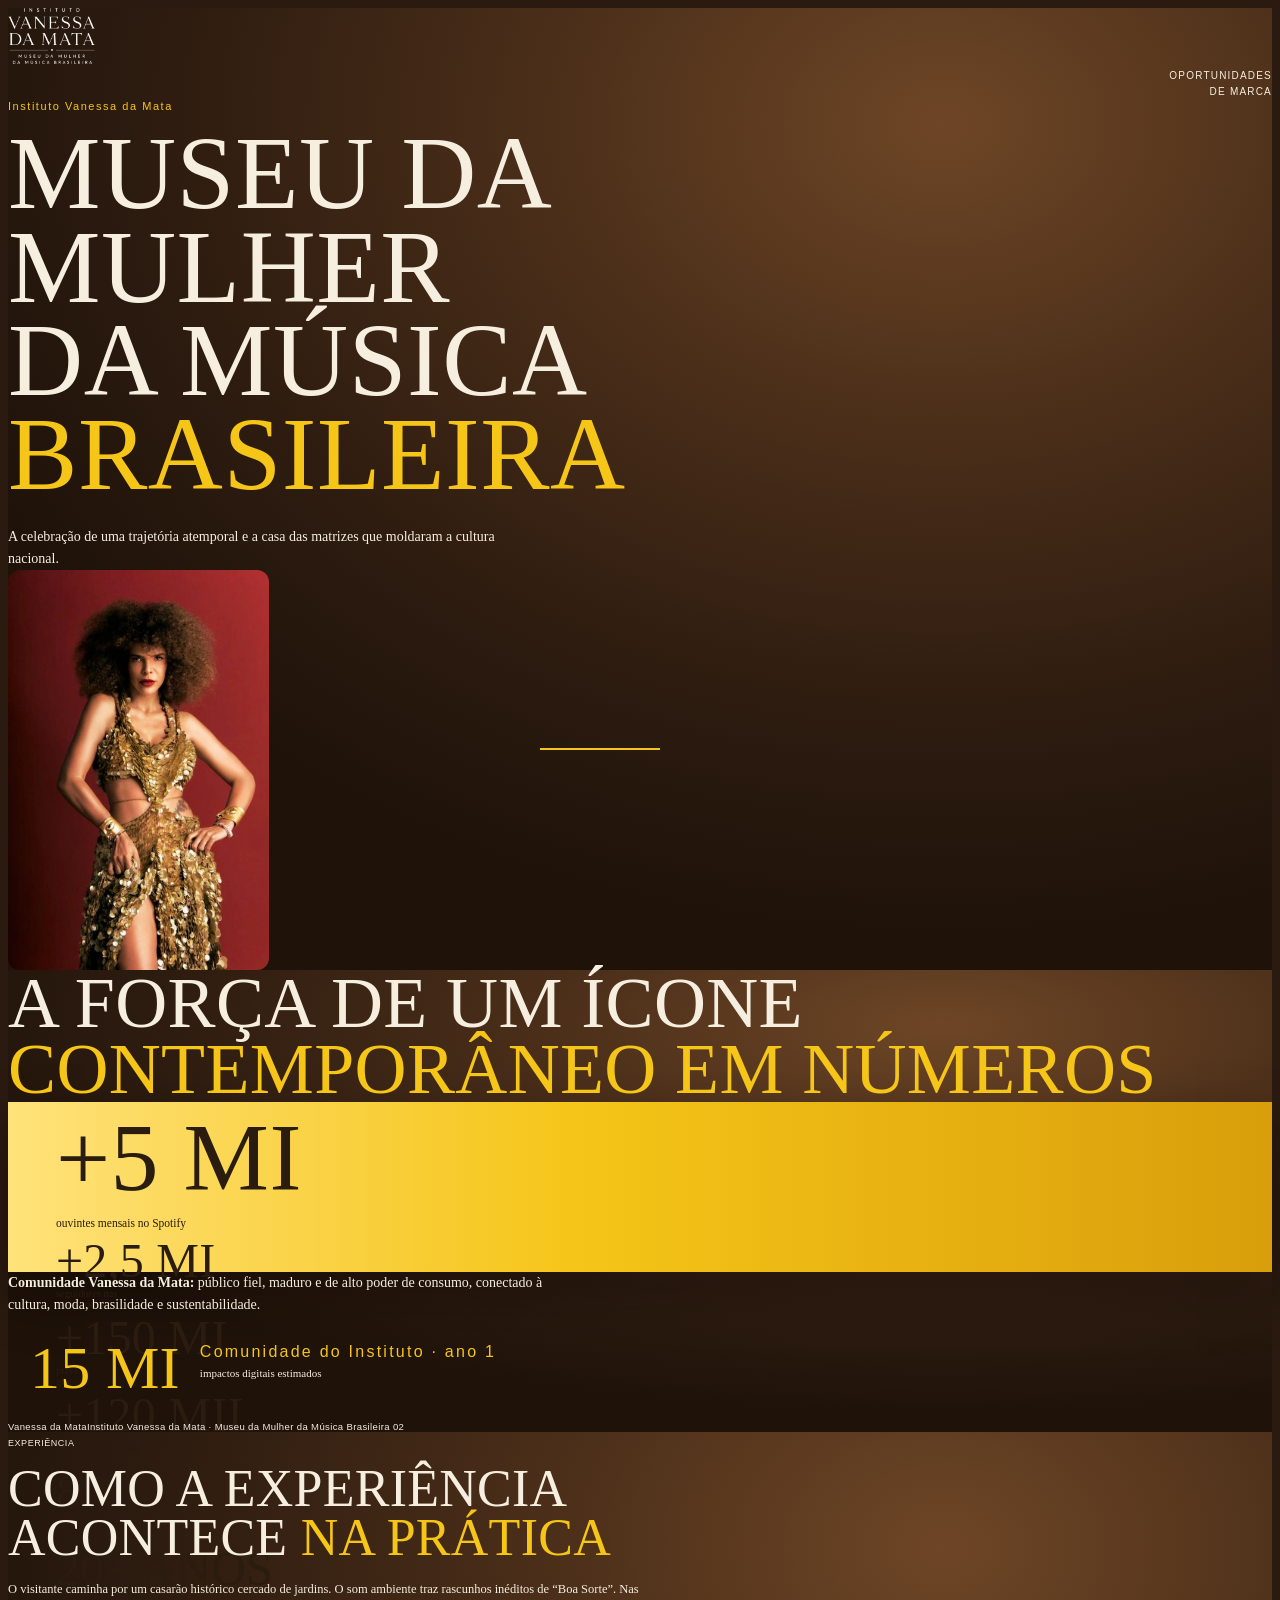
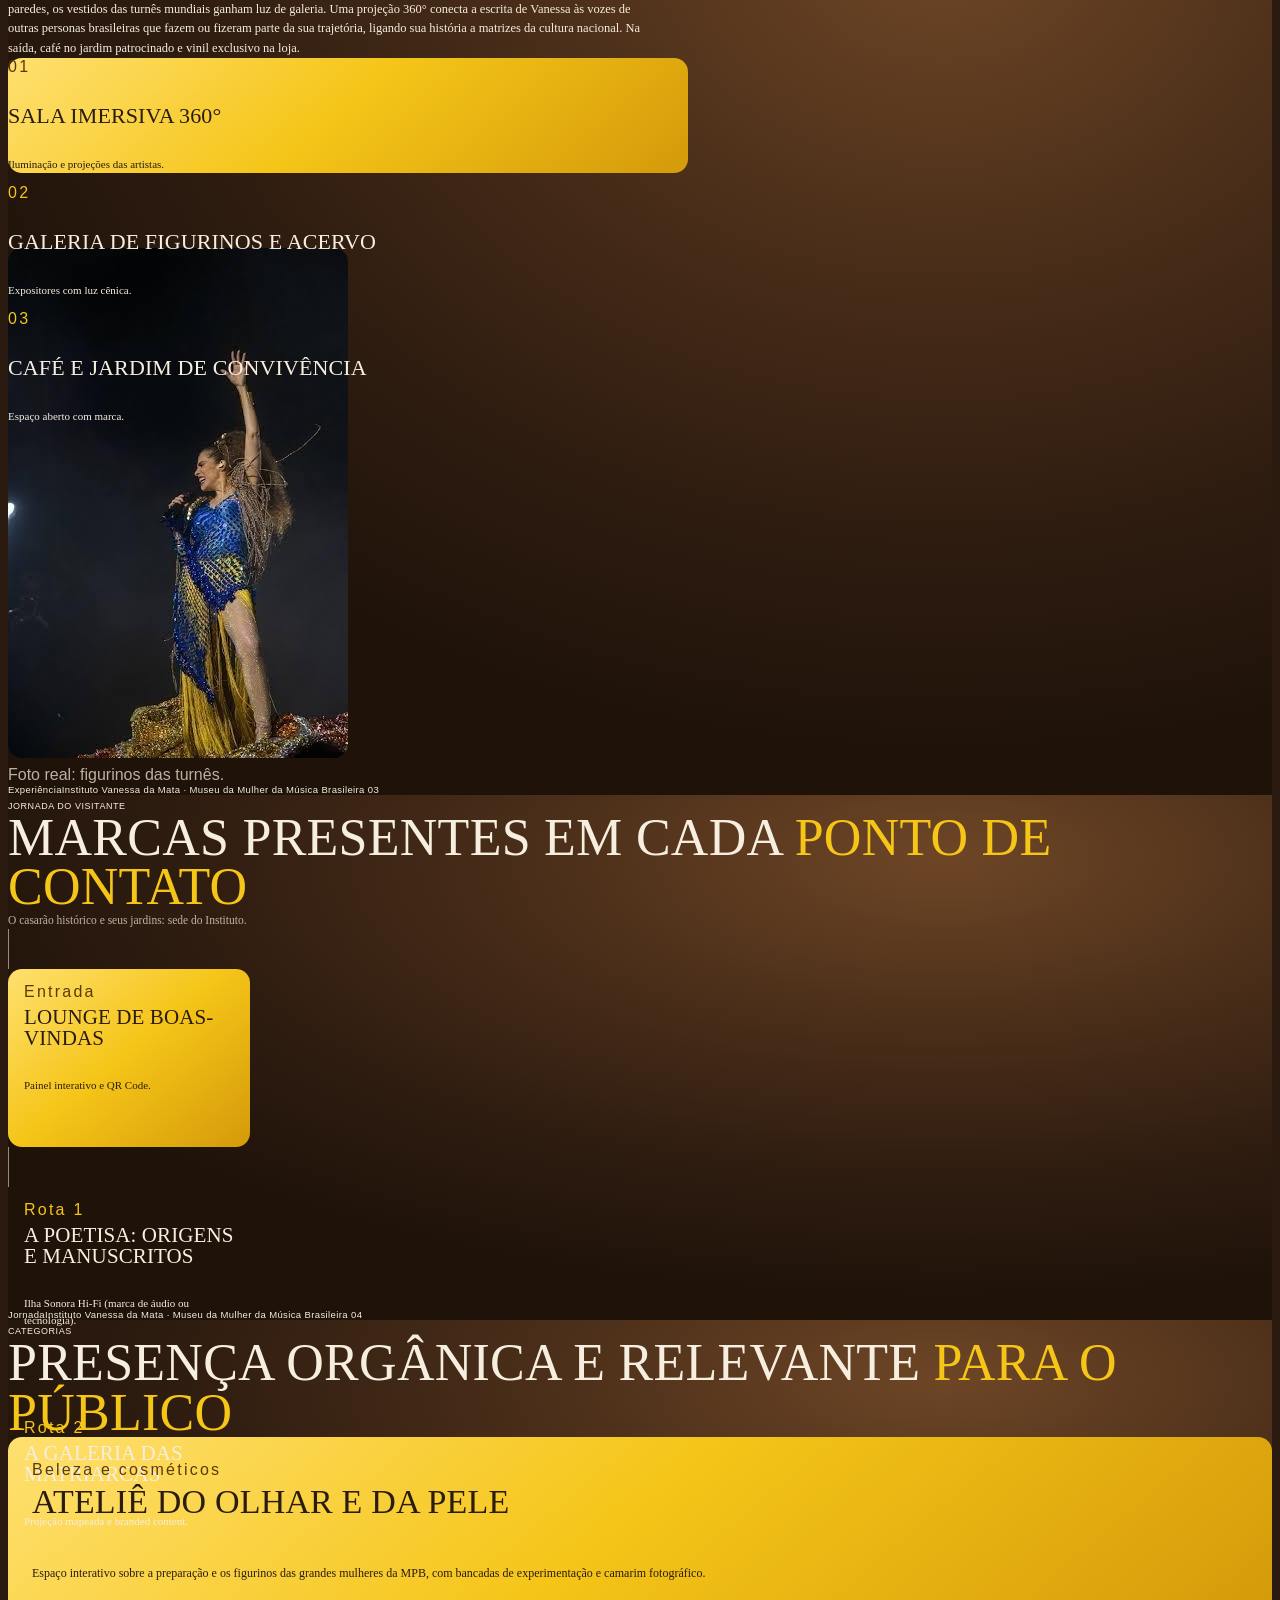
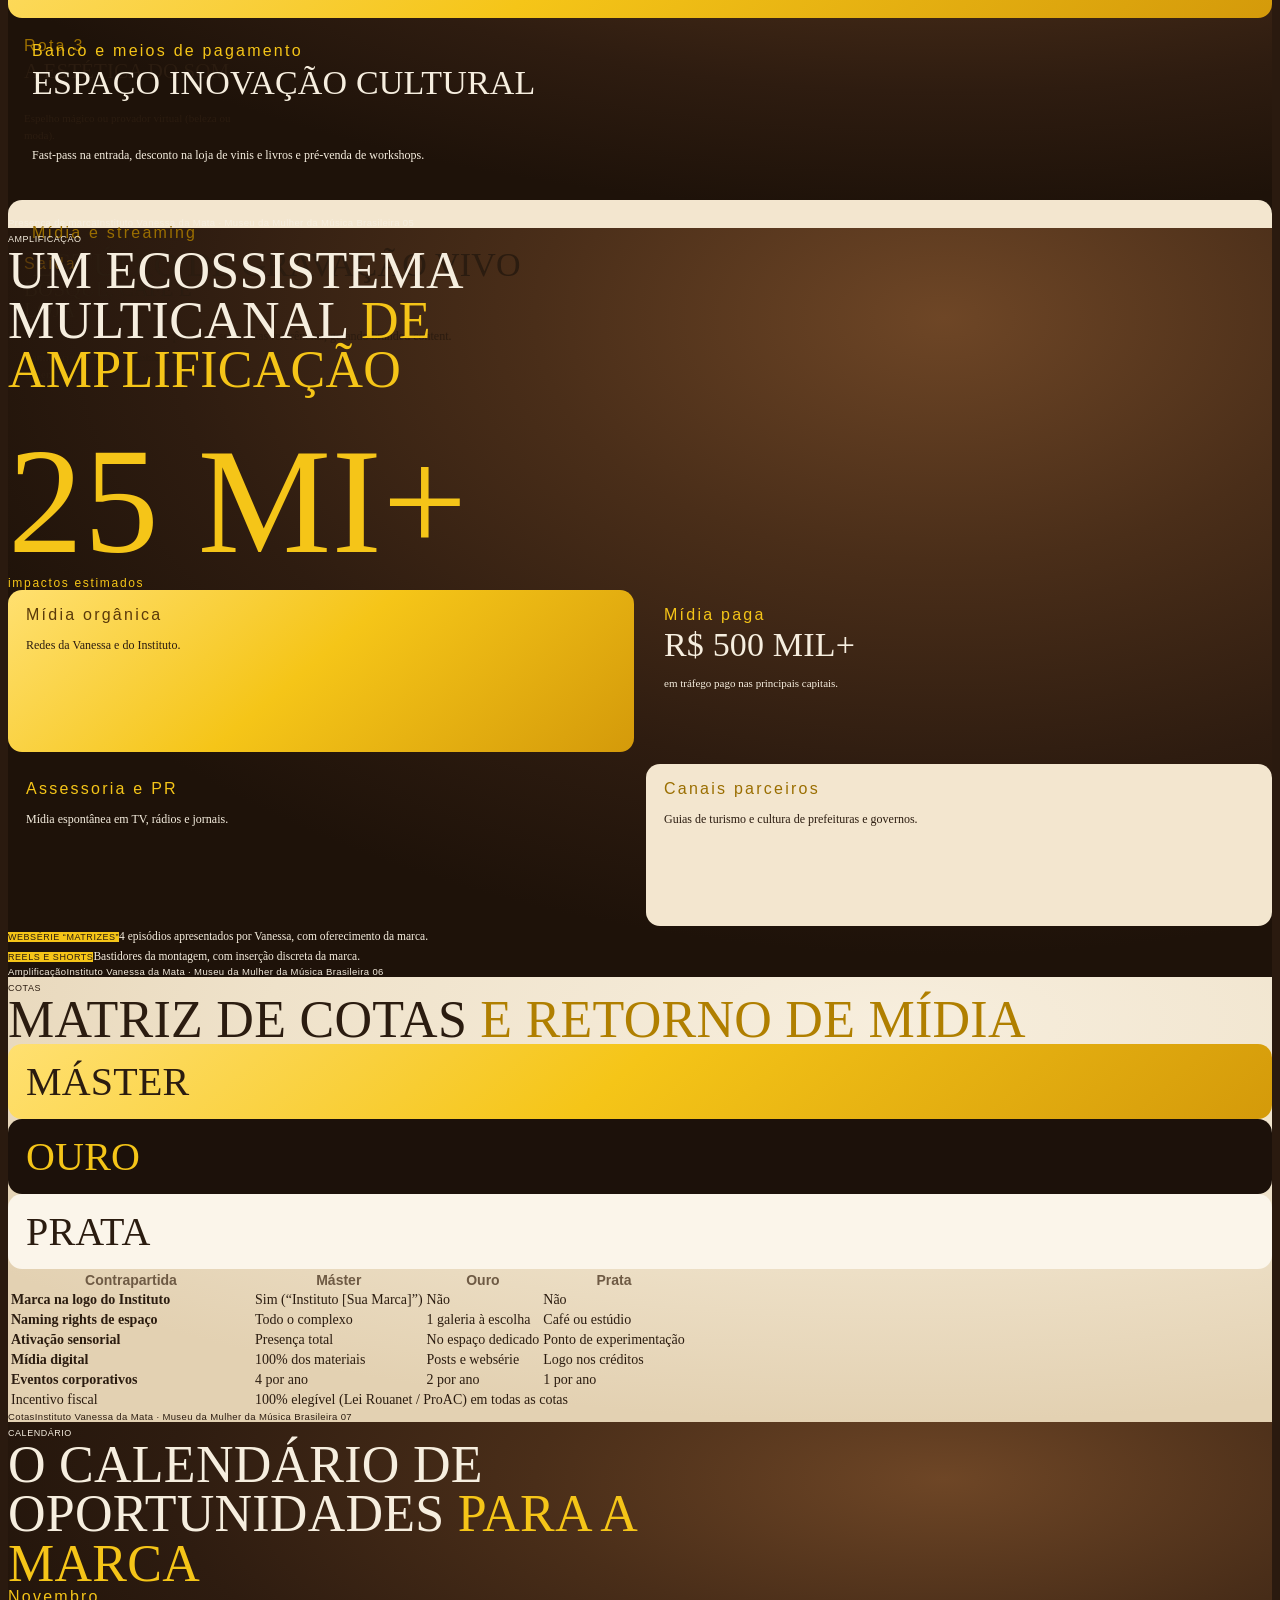
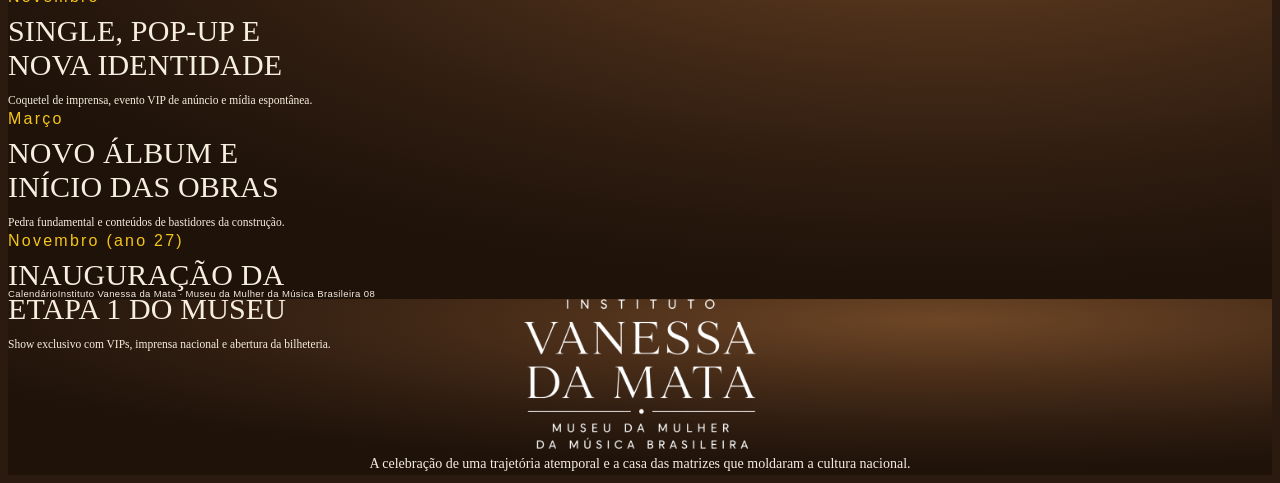
==== instituto-vanessa-loccitane/generico.html @ 801ca164 "Adiciona versão genérica do Instituto Vanessa da Mata para marcas, sem L'Occitane Co-Authored-By: Cl" ====
<!doctype html>
<html lang="pt-BR"><head><meta charset="utf-8"><title>Instituto Vanessa da Mata · Oportunidades de marca</title>
<style>/*{{CSS}}*/
:root{--bg:#2A1A0F;--ink:#F6EEDF;--mut:rgba(246,238,223,.72);--line:rgba(246,238,223,.55);--card:rgba(255,236,205,.06);
  --y:#F5C518;--br:#2B1C10;
  --grad:linear-gradient(90deg,#FFE27A 0%,#F5C518 45%,#D99E0B 100%);
  --gradd:linear-gradient(140deg,#FFE070 0%,#F5C518 48%,#D49A0A 100%);
  --b-core:#B9782E;--b-mid:#8A5524;--b-soft:rgba(160,104,48,.55);--b-y:#C88A36;--b-o:#A86A2A;--b-o2:rgba(190,130,60,.45);--b-fade:rgba(42,26,15,0);
  --dk:#170E07;--dk-ink:#F6EEDF;--dk-cap:var(--y)}
html,body{background:#2A1A0F}
.page{background:radial-gradient(ellipse 85% 85% at 74% 12%,#6E4626 0%,#4A2E19 38%,#2E1C10 72%,#1E1209 100%);font-family:'Libre Caslon Text',serif;color:var(--ink)}
.page.lt{--ink:#2B1C10;--mut:#6E5A44;--line:rgba(43,28,16,.45);--card:#FBF5EA;
  background:radial-gradient(ellipse 90% 90% at 70% 10%,#F7EEDD 0%,#EFE2CA 55%,#E3D1B2 100%);color:var(--ink)}
.page.lt .blob{display:none}
.h-xxl,.h-xl,.h-l,.h-m,.h-s,.num,.num-l,.kpi .n,.card h4,.big{font-family:'Instrument Serif',serif;text-transform:uppercase;font-weight:400;letter-spacing:.005em}
.h-l{font-size:52px;line-height:.95}
.h-m{font-size:40px;line-height:.98}
.card h4{font-size:26px;line-height:1}
.hl{background:none;color:var(--y);padding:0}
.page.lt .hl{color:#B07F00}
.lead{font-size:14px;line-height:1.55}
.body{font-size:11.5px;line-height:1.55}
.card p{font-size:11px;line-height:1.5}
.cap{font-family:'Inter Tight',sans-serif;letter-spacing:.14em;color:var(--y)}
.page.lt .cap{color:#9A6E00}
.rule{background:rgba(246,238,223,.4)}
.card{border-color:rgba(246,238,223,.22);border-radius:14px}
.page.lt .card{border-color:rgba(43,28,16,.18);background:#FBF5EA}
.card.gr{background:var(--gradd);color:var(--br);border-color:transparent}
.card.gr .cap{color:#5A3A0A!important}
.card.dk{border-color:rgba(246,238,223,.14)}
.card.yl{background:#F3E6CF;color:var(--br);border-color:transparent;--mut:#6E5A44}
.card.yl .cap{color:#9A6E00!important}
.tag{border-color:rgba(246,238,223,.6);font-family:'Inter Tight',sans-serif;letter-spacing:.06em;text-transform:uppercase;font-size:9px}
.page.lt .tag{border-color:rgba(43,28,16,.5)}
.tag.f,.tag.w{background:var(--y);border-color:var(--y);color:var(--br)}
.kpi{background:var(--grad);color:var(--br);border:none;box-shadow:0 22px 50px rgba(10,5,0,.35)}
.kpi .k .t{font-size:10.5px}
.foot{font-family:'Inter Tight',sans-serif;font-size:9.5px;letter-spacing:.04em}
.foot .pg{border-color:currentColor}
.src{font-family:'Inter Tight',sans-serif}
.dot{background:var(--ink)}.dot.y{background:var(--y)!important;border-color:var(--y)!important}
.tl .axis{background:var(--line)}
.ph{border-color:rgba(246,238,223,.35)}
.wm{font-family:'Libre Caslon Text',serif;letter-spacing:.06em;text-transform:uppercase;line-height:1;text-align:center}
.wm b{display:block;font-weight:400;font-size:1em}
.wm i{display:block;font-style:normal;font-size:.42em;letter-spacing:.32em;margin-top:.35em}
table.t{font-family:'Libre Caslon Text',serif}
table.t th{font-family:'Inter Tight',sans-serif;color:var(--mut)}
table.t td{border-bottom-color:rgba(43,28,16,.15)}
.ybar{position:absolute;height:2px;background:var(--y)}
</style></head><body>

<!-- 01 CAPA -->
<section class="page">
  <div class="blob tr"></div><div class="blob bl"></div>
  <div class="abs z row" style="left:57px;top:30px;align-items:center"><img src="img/logo_instituto_w.png" style="height:56px"></div>
  <div class="topr" style="font-family:'Inter Tight',sans-serif;font-size:10px;letter-spacing:.12em;text-transform:uppercase;text-align:right;line-height:1.6">Oportunidades<br>de marca</div>
  <div class="rule abs" style="left:57px;right:57px;top:108px"></div>
  <div class="abs z" style="left:57px;top:170px;width:640px">
    <div class="cap" style="font-size:11px">Instituto Vanessa da Mata</div>
    <div class="h-xxl" style="font-size:104px;line-height:.9;margin-top:14px">Museu da Mulher<br>da Música <span class="hl">Brasileira</span></div>
    <div class="lead" style="margin-top:26px;width:520px">A celebração de uma trajetória atemporal e a casa das matrizes que moldaram a cultura nacional.</div>
  </div>
  <div class="abs z" style="right:80px;top:150px"><img src="img/vanessa_retrato.jpg" style="display:block;width:261px;height:400px;border-radius:12px"></div>
</section>

<!-- 02 NÚMEROS -->
<section class="page">
  <div class="blob br"></div>
  <div class="abs z" style="left:57px;top:58px;display:flex;align-items:flex-end;gap:18px">
    <div class="h-xl" style="font-size:72px;line-height:.92">A força de um ícone<br><span class="hl">contemporâneo em números</span></div>
  </div>
  <div class="kpi abs z" style="left:57px;right:57px;top:230px;height:170px;padding-left:48px">
    <div style="flex:1.5"><div class="num-l" style="font-size:96px;white-space:nowrap">+5 mi</div><div class="body" style="margin-top:2px">ouvintes mensais no Spotify</div></div>
    <div class="k"><div class="n" style="font-size:48px">+2,5 mi</div><div class="t">seguidores nas<br>redes sociais</div></div>
    <div class="k"><div class="n" style="font-size:48px">+150 mi</div><div class="t">plays<br>globais</div></div>
    <div class="k"><div class="n" style="font-size:48px">+120 mil</div><div class="t">visitantes estimados<br>por ano</div></div>
    <div class="k"><div class="n" style="font-size:48px">85%</div><div class="t">perfil feminino e<br>formadores de opinião</div></div>
    <div class="k"><div class="n" style="font-size:48px">20+ anos</div><div class="t">de carreira com<br>reputação ilibada</div></div>
  </div>
  <div class="abs z lead" style="left:57px;top:440px;width:560px"><b>Comunidade Vanessa da Mata:</b> público fiel, maduro e de alto poder de consumo, conectado à cultura, moda, brasilidade e sustentabilidade.</div>
  <div class="card dk abs z" style="left:680px;right:57px;top:430px;padding:18px 22px;display:flex;align-items:center;gap:20px">
    <div class="num" style="font-size:60px;color:var(--y);white-space:nowrap">15 mi</div>
    <div><div class="cap">Comunidade do Instituto · ano 1</div><p style="margin-top:4px">impactos digitais estimados</p></div>
  </div>
  <div class="foot"><span>Vanessa da Mata</span><span class="r">Instituto Vanessa da Mata · Museu da Mulher da Música Brasileira <span class="pg">02</span></span></div>
</section>

<!-- 05 EXPERIÊNCIA -->
<section class="page">
  <div class="blob tr"></div>
  <div class="abs z" style="left:57px;top:62px;width:680px">
    <span class="tag">Experiência</span>
    <div class="h-l" style="margin-top:14px">Como a experiência acontece <span class="hl">na prática</span></div>
    <div class="body" style="margin-top:18px;font-size:12.5px;width:640px">O visitante caminha por um casarão histórico cercado de jardins. O som ambiente traz rascunhos inéditos de “Boa Sorte”. Nas paredes, os vestidos das turnês mundiais ganham luz de galeria. Uma projeção 360° conecta a escrita de Vanessa às vozes de outras personas brasileiras que fazem ou fizeram parte da sua trajetória, ligando sua história a matrizes da cultura nacional. Na saída, café no jardim patrocinado e vinil exclusivo na loja.</div>
  </div>
  <div class="abs z row g12" style="left:57px;top:390px;width:680px;height:190px">
    <div class="card gr f1 col" style="justify-content:space-between"><div class="cap">01</div><div><h4 style="font-size:22px">Sala imersiva 360°</h4><p style="margin-top:6px">Iluminação e projeções das artistas.</p></div></div>
    <div class="card f1 col" style="justify-content:space-between"><div class="cap">02</div><div><h4 style="font-size:22px">Galeria de figurinos e acervo</h4><p style="margin-top:6px">Expositores com luz cênica.</p></div></div>
    <div class="card dk f1 col" style="justify-content:space-between"><div class="cap">03</div><div><h4 style="font-size:22px">Café e jardim de convivência</h4><p style="margin-top:6px">Espaço aberto com marca.</p></div></div>
  </div>
  <div class="abs z" style="left:790px;top:62px">
    <div class="ph rnd" style="width:340px;height:510px;background-image:url(img/vanessa_palco.jpg);border-radius:14px"></div>
    <div class="src" style="position:static;margin-top:8px;color:var(--mut)">Foto real: figurinos das turnês.</div>
  </div>
  <div class="foot"><span>Experiência</span><span class="r">Instituto Vanessa da Mata · Museu da Mulher da Música Brasileira <span class="pg">03</span></span></div>
</section>

<!-- 06 PONTOS DE CONTATO -->
<section class="page">
  <div class="blob br"></div>
  <div class="topr"><span class="tag">Jornada do visitante</span></div>
  <div class="abs z h-l" style="left:57px;top:62px">Marcas presentes em cada <span class="hl">ponto de contato</span></div>
  <div class="abs z body" style="left:57px;top:130px;color:var(--mut)">O casarão histórico e seus jardins: sede do Instituto.</div>
<div class="tl abs z" style="left:57px;right:57px;top:200px;height:380px">
    <div class="axis" style="top:190px"></div>
    <div class="dot y" style="left:105px;top:190px"></div>
    <div class="abs" style="left:105px;top:150px;width:1px;height:40px;background:var(--line)"></div>
    <div class="abs card gr" style="left:0px;top:0px;width:210px;height:150px;padding:14px 16px"><div class="cap">Entrada</div><h4 style="font-size:21px;margin-top:6px">Lounge de boas-vindas</h4><p style="margin-top:8px">Painel interativo e QR Code.</p></div>
    <div class="dot" style="left:324px;top:190px"></div>
    <div class="abs" style="left:324px;top:190px;width:1px;height:40px;background:var(--line)"></div>
    <div class="abs card " style="left:219px;top:230px;width:210px;height:150px;padding:14px 16px"><div class="cap">Rota 1</div><h4 style="font-size:21px;margin-top:6px">A Poetisa: origens e manuscritos</h4><p style="margin-top:8px">Ilha Sonora Hi-Fi (marca de áudio ou tecnologia).</p></div>
    <div class="dot" style="left:543px;top:190px"></div>
    <div class="abs" style="left:543px;top:150px;width:1px;height:40px;background:var(--line)"></div>
    <div class="abs card dk" style="left:438px;top:0px;width:210px;height:150px;padding:14px 16px"><div class="cap">Rota 2</div><h4 style="font-size:21px;margin-top:6px">A Galeria das Matriarcas</h4><p style="margin-top:8px">Projeção mapeada e branded content.</p></div>
    <div class="dot y" style="left:762px;top:190px"></div>
    <div class="abs" style="left:762px;top:190px;width:1px;height:40px;background:var(--line)"></div>
    <div class="abs card yl" style="left:657px;top:230px;width:210px;height:150px;padding:14px 16px"><div class="cap">Rota 3</div><h4 style="font-size:21px;margin-top:6px">A Estética do Som</h4><p style="margin-top:8px">Espelho mágico ou provador virtual (beleza ou moda).</p></div>
    <div class="dot y" style="left:981px;top:190px"></div>
    <div class="abs" style="left:981px;top:150px;width:1px;height:40px;background:var(--line)"></div>
    <div class="abs card gr" style="left:876px;top:0px;width:210px;height:150px;padding:14px 16px"><div class="cap">Saída</div><h4 style="font-size:21px;margin-top:6px">Bosque, café e loja</h4><p style="margin-top:8px">Naming rights do café e embalagens sustentáveis.</p></div>
  </div>
  <div class="foot"><span>Jornada</span><span class="r">Instituto Vanessa da Mata · Museu da Mulher da Música Brasileira <span class="pg">04</span></span></div>
</section>

<!-- 08 TERRITÓRIOS -->
<section class="page">
  <div class="blob bl"></div>
  <div class="topr"><span class="tag">Categorias</span></div>
  <div class="abs z h-l" style="left:57px;top:62px">Presença orgânica e relevante <span class="hl">para o público</span></div>
  <div class="abs z row g12" style="left:57px;right:57px;top:180px;height:380px">
    <div class="card gr f1 col" style="justify-content:space-between;padding:24px"><div><div class="cap">Beleza e cosméticos</div><h4 style="font-size:34px;margin-top:6px">Ateliê do Olhar e da Pele</h4></div><p style="font-size:12px">Espaço interativo sobre a preparação e os figurinos das grandes mulheres da MPB, com bancadas de experimentação e camarim fotográfico.</p></div>
    <div class="card dk f1 col" style="justify-content:space-between;padding:24px"><div><div class="cap">Banco e meios de pagamento</div><h4 style="font-size:34px;margin-top:6px">Espaço Inovação Cultural</h4></div><p style="font-size:12px">Fast-pass na entrada, desconto na loja de vinis e livros e pré-venda de workshops.</p></div>
    <div class="card yl f1 col" style="justify-content:space-between;padding:24px"><div><div class="cap">Mídia e streaming</div><h4 style="font-size:34px;margin-top:6px">Estúdio de Gravação Vivo</h4></div><p style="font-size:12px">Podcasts com artistas contemporâneas sobre suas referências, gerando branded content.</p></div>
  </div>
  <div class="foot"><span>Presença de marca</span><span class="r">Instituto Vanessa da Mata · Museu da Mulher da Música Brasileira <span class="pg">05</span></span></div>
</section>

<!-- 09 AMPLIFICAÇÃO -->
<section class="page">
  <div class="blob tr hot"></div><div class="blob bl"></div>
  <div class="topr"><span class="tag">Amplificação</span></div>
  <div class="abs z" style="left:57px;top:62px;width:520px">
    <div class="h-l">Um ecossistema multicanal <span class="hl">de amplificação</span></div>
    <div class="big" style="font-size:150px;line-height:.85;margin-top:44px;color:var(--y)">25 mi+</div>
    <div class="cap" style="font-size:12px;margin-top:10px">impactos estimados</div>
  </div>
  <div class="abs z" style="left:640px;right:57px;top:120px;display:grid;grid-template-columns:1fr 1fr;gap:12px">
    <div class="card gr" style="padding:16px 18px;height:130px"><div class="cap">Mídia orgânica</div><p style="font-size:12px">Redes da Vanessa e do Instituto.</p></div>
    <div class="card dk" style="padding:16px 18px;height:130px"><div class="cap">Mídia paga</div><div class="num" style="font-size:34px;margin:2px 0">R$ 500 mil+</div><p>em tráfego pago nas principais capitais.</p></div>
    <div class="card" style="padding:16px 18px;height:130px"><div class="cap">Assessoria e PR</div><p style="font-size:12px">Mídia espontânea em TV, rádios e jornais.</p></div>
    <div class="card yl" style="padding:16px 18px;height:130px"><div class="cap">Canais parceiros</div><p style="font-size:12px">Guias de turismo e cultura de prefeituras e governos.</p></div>
  </div>
  <div class="abs z col g8" style="left:640px;right:57px;top:420px">
    <div class="row g10" style="align-items:baseline"><span class="tag f">Websérie “Matrizes”</span><span class="body">4 episódios apresentados por Vanessa, com oferecimento da marca.</span></div>
    <div class="row g10" style="align-items:baseline"><span class="tag f">Reels e Shorts</span><span class="body">Bastidores da montagem, com inserção discreta da marca.</span></div>
  </div>
  <div class="foot"><span>Amplificação</span><span class="r">Instituto Vanessa da Mata · Museu da Mulher da Música Brasileira <span class="pg">06</span></span></div>
</section>

<!-- 07 MATRIZ DE COTAS -->
<section class="page lt">
  <div class="topr"><span class="tag">Cotas</span></div>
  <div class="abs z h-l" style="left:57px;top:62px">Matriz de cotas <span class="hl">e retorno de mídia</span></div>
  <div class="abs z row g12" style="left:297px;right:57px;top:160px">
    <div class="card gr f1" style="padding:14px 18px;background:var(--gradd)"><div class="num" style="font-size:40px">Máster</div></div>
    <div class="card dk f1" style="padding:14px 18px;background:#1C110A;color:#F6EEDF"><div class="num" style="font-size:40px;color:var(--y)">Ouro</div></div>
    <div class="card f1" style="padding:14px 18px"><div class="num" style="font-size:40px">Prata</div></div>
  </div>
  <div class="abs z" style="left:57px;right:57px;top:250px">
    <table class="t roomy" style="font-size:14px;table-layout:fixed">
      <tr><th style="width:240px">Contrapartida</th><th>Máster</th><th>Ouro</th><th>Prata</th></tr>
      <tr><td><b>Marca na logo do Instituto</b></td><td>Sim (“Instituto [Sua Marca]”)</td><td>Não</td><td>Não</td></tr>
      <tr><td><b>Naming rights de espaço</b></td><td>Todo o complexo</td><td>1 galeria à escolha</td><td>Café ou estúdio</td></tr>
      <tr><td><b>Ativação sensorial</b></td><td>Presença total</td><td>No espaço dedicado</td><td>Ponto de experimentação</td></tr>
      <tr><td><b>Mídia digital</b></td><td>100% dos materiais</td><td>Posts e websérie</td><td>Logo nos créditos</td></tr>
      <tr><td><b>Eventos corporativos</b></td><td>4 por ano</td><td>2 por ano</td><td>1 por ano</td></tr>
      <tr class="tot"><td>Incentivo fiscal</td><td colspan="3">100% elegível (Lei Rouanet / ProAC) em todas as cotas</td></tr>
    </table>
  </div>
  <div class="foot"><span>Cotas</span><span class="r">Instituto Vanessa da Mata · Museu da Mulher da Música Brasileira <span class="pg">07</span></span></div>
</section>

<!-- 11 CALENDÁRIO -->
<section class="page">
  <div class="blob tr hot"></div><div class="blob bl"></div>
  <div class="topr"><span class="tag">Calendário</span></div>
  <div class="abs z h-l" style="left:57px;top:62px;width:820px">O calendário de oportunidades <span class="hl">para a marca</span></div>
  <div class="tl abs z" style="left:57px;right:57px;top:250px;height:300px">
    <div class="axis" style="top:0"></div>
    <div class="dot y" style="left:0;top:0;transform:translate(0,-50%)"></div><div class="dot" style="left:33.5%;top:0"></div><div class="dot y" style="left:67%;top:0"></div>
    <div class="abs" style="left:0;top:26px;width:330px"><div class="cap">Novembro</div><div class="h-s" style="margin:8px 0 10px;font-size:30px">Single, pop-up e nova identidade</div><div class="body">Coquetel de imprensa, evento VIP de anúncio e mídia espontânea.</div></div>
    <div class="abs" style="left:34%;top:26px;width:330px"><div class="cap">Março</div><div class="h-s" style="margin:8px 0 10px;font-size:30px">Novo álbum e início das obras</div><div class="body">Pedra fundamental e conteúdos de bastidores da construção.</div></div>
    <div class="abs" style="left:67.5%;top:26px;width:330px"><div class="cap">Novembro (ano 27)</div><div class="h-s" style="margin:8px 0 10px;font-size:30px">Inauguração da etapa 1 do museu</div><div class="body">Show exclusivo com VIPs, imprensa nacional e abertura da bilheteria.</div></div>
  </div>
  <div class="foot"><span>Calendário</span><span class="r">Instituto Vanessa da Mata · Museu da Mulher da Música Brasileira <span class="pg">08</span></span></div>
</section>

<!-- 09 ENCERRAMENTO -->
<section class="page">
  <div class="blob bl"></div><div class="blob tr"></div>
  <div class="abs z" style="left:0;right:0;top:170px;text-align:center"><img src="img/logo_instituto_w.png" style="height:150px"></div>
  <div class="ybar" style="left:540px;width:120px;bottom:150px"></div>
  <div class="abs z lead" style="left:0;right:0;bottom:90px;text-align:center">A celebração de uma trajetória atemporal e a casa das matrizes que moldaram a cultura nacional.</div>
</section>
</body></html>
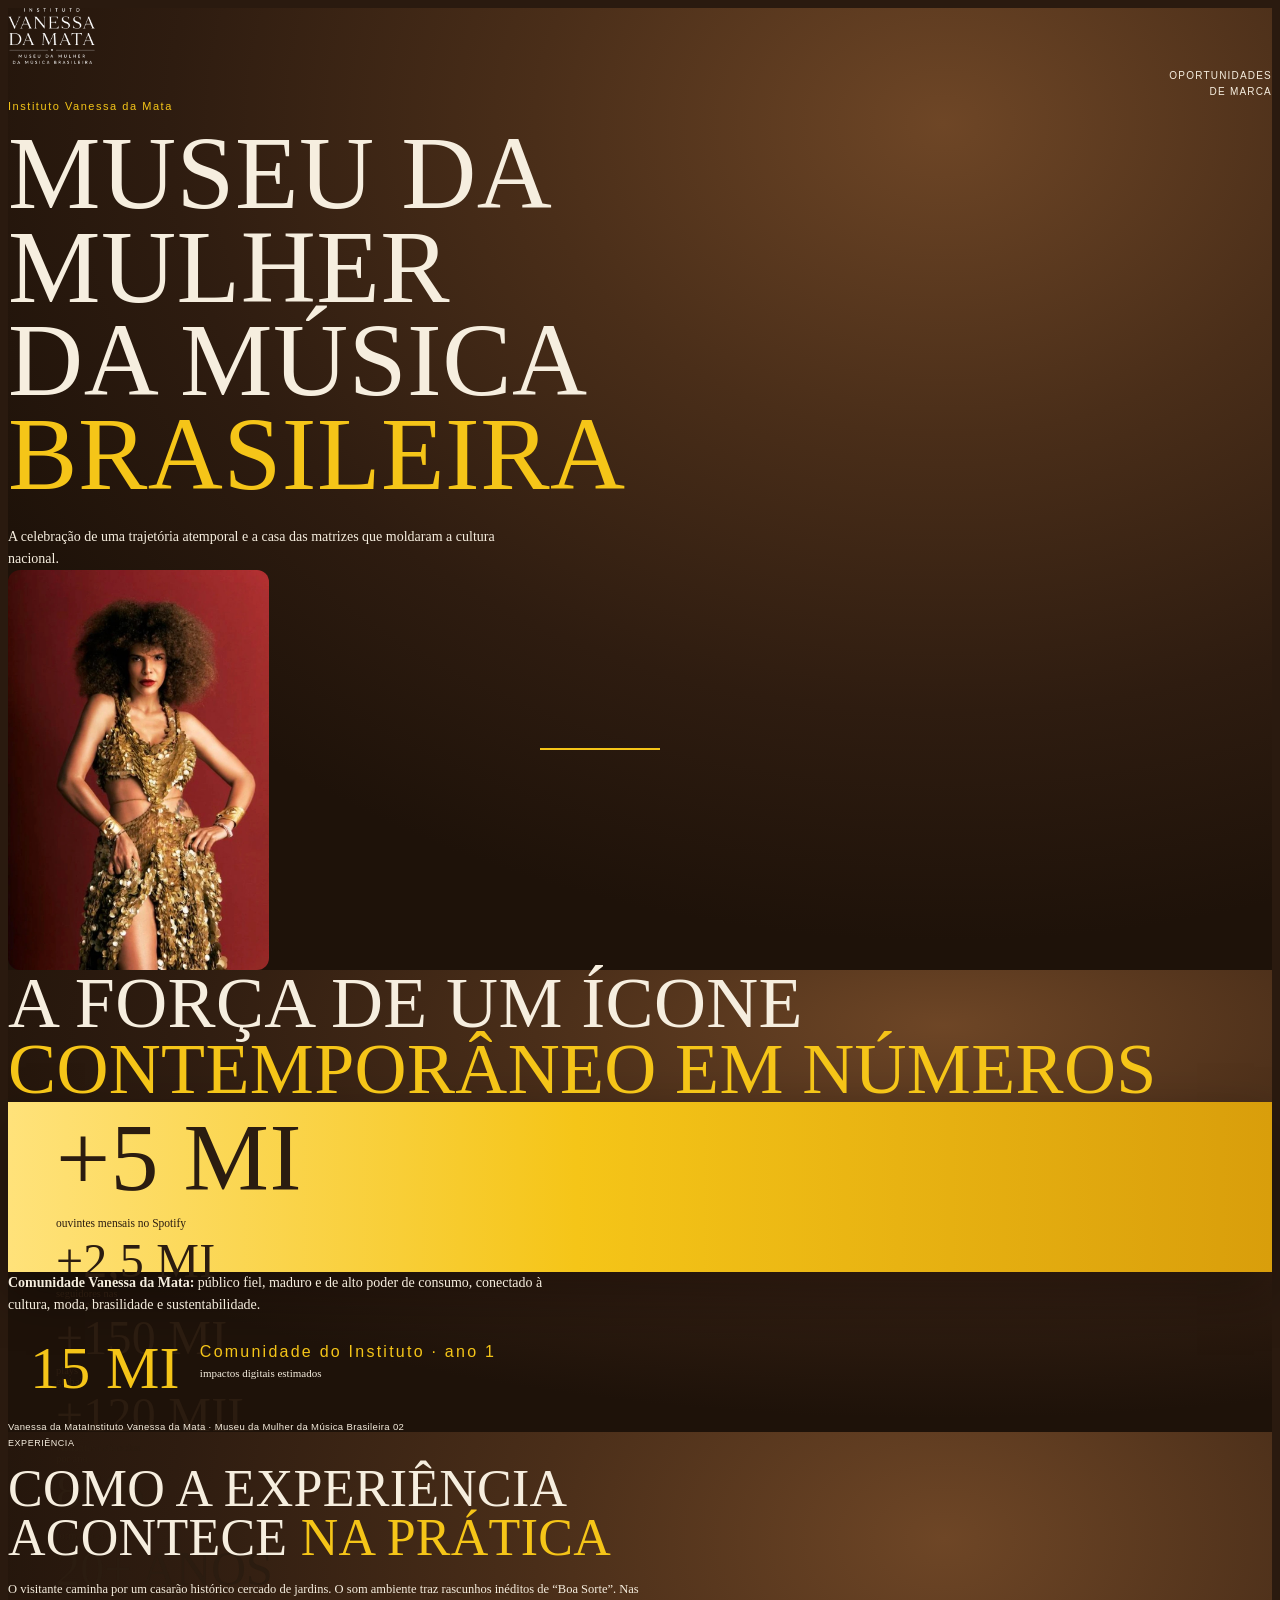
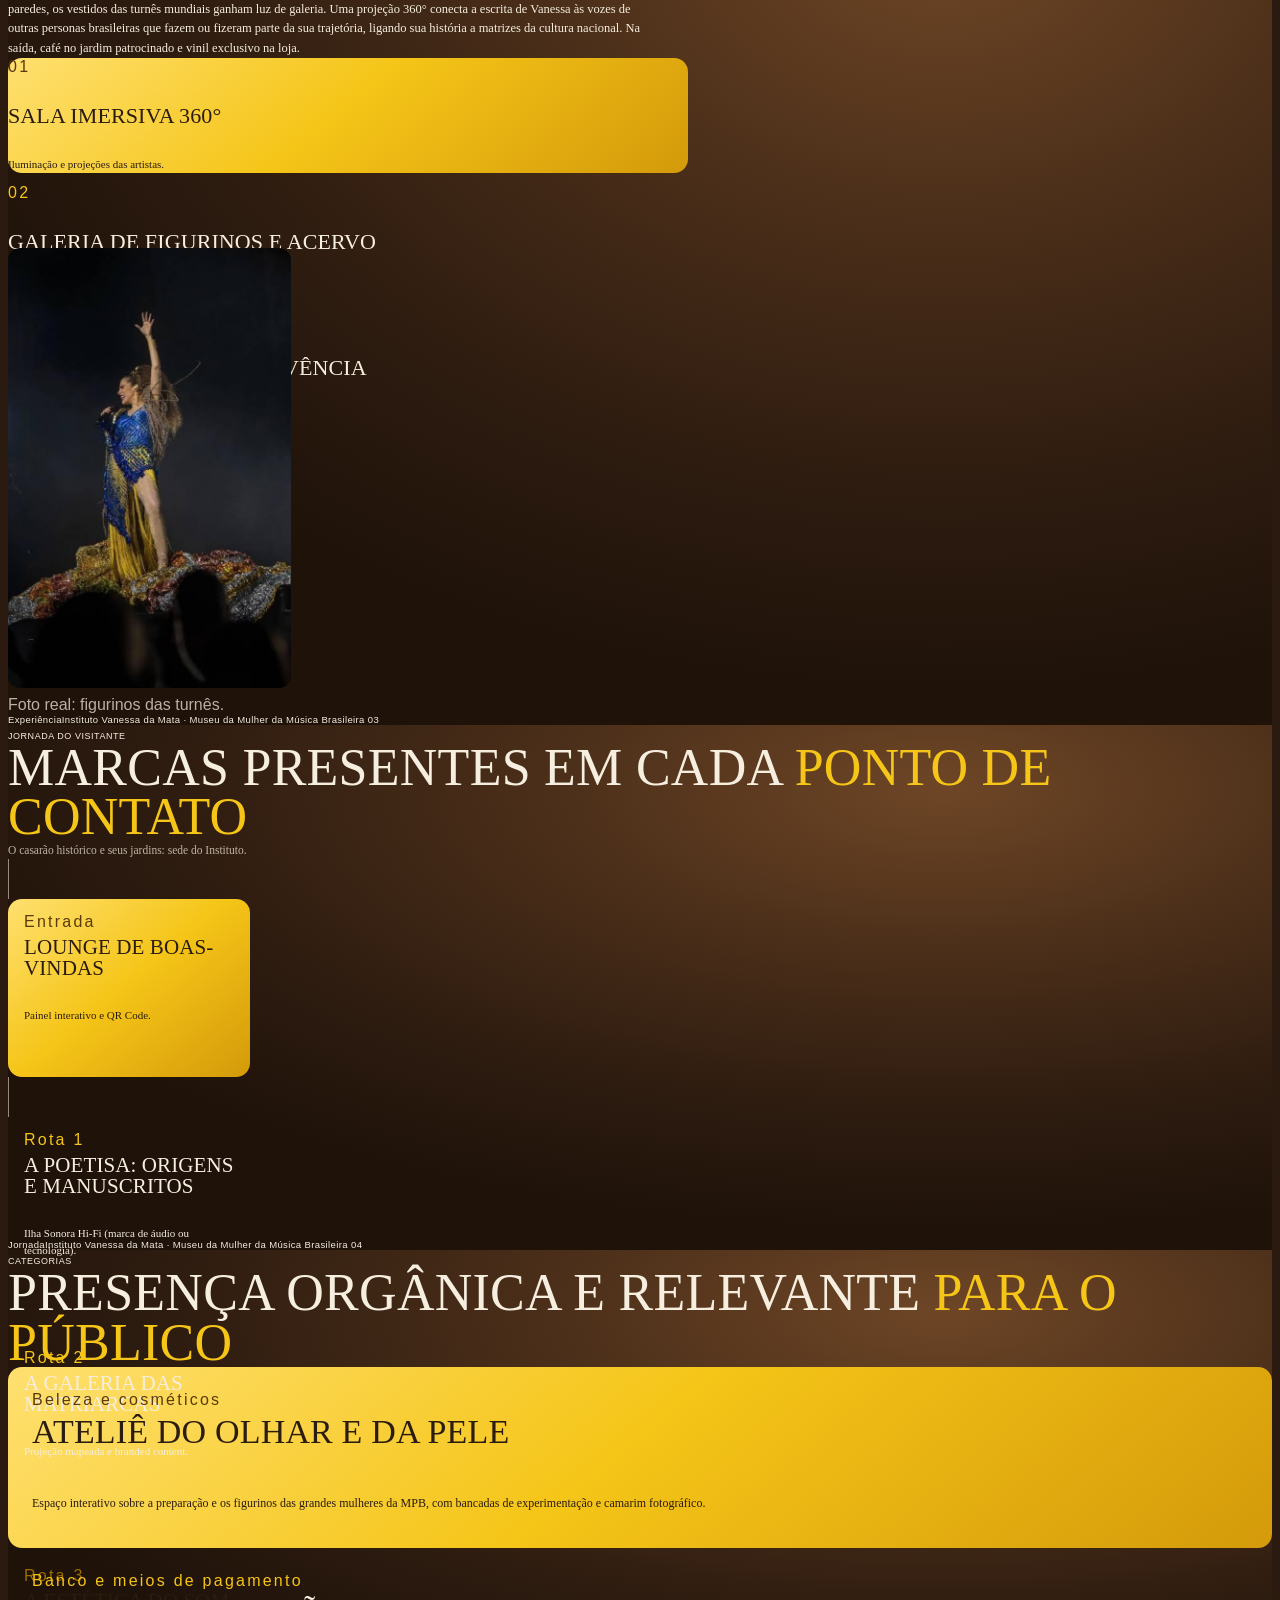
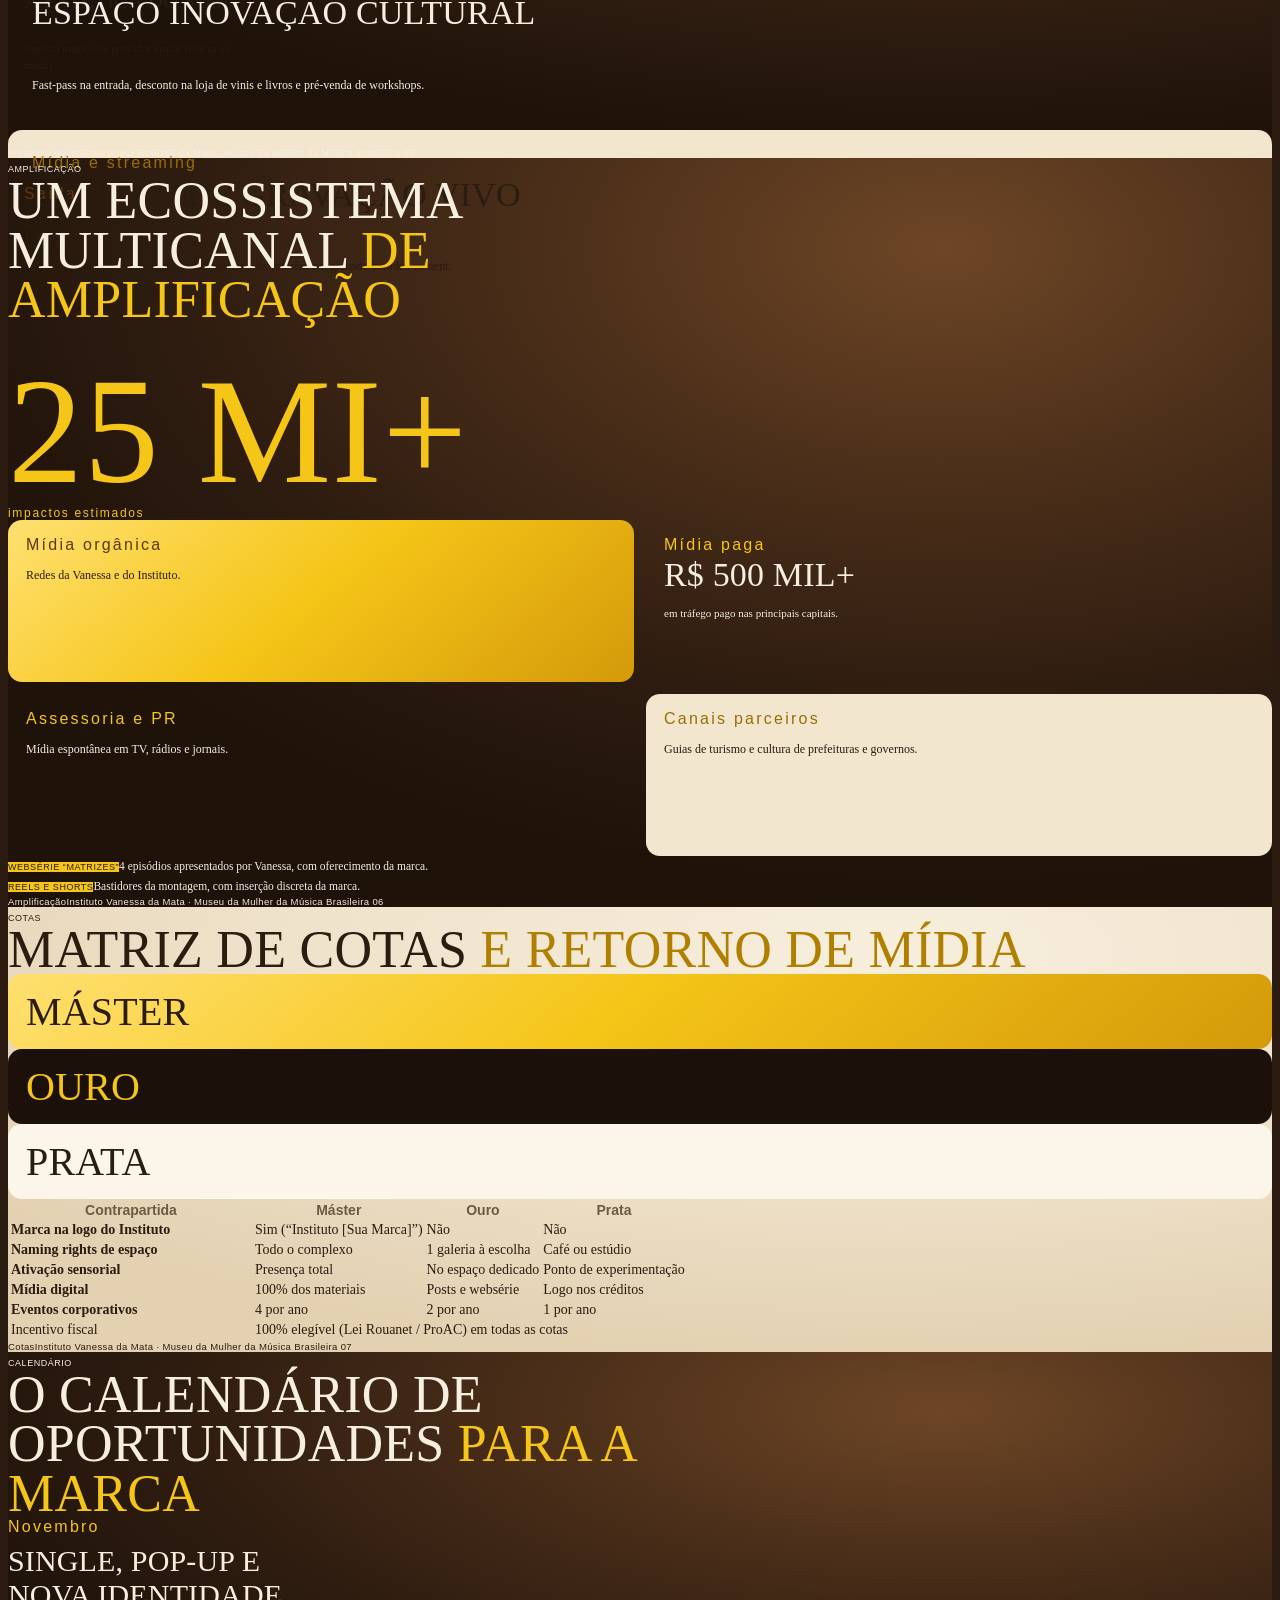
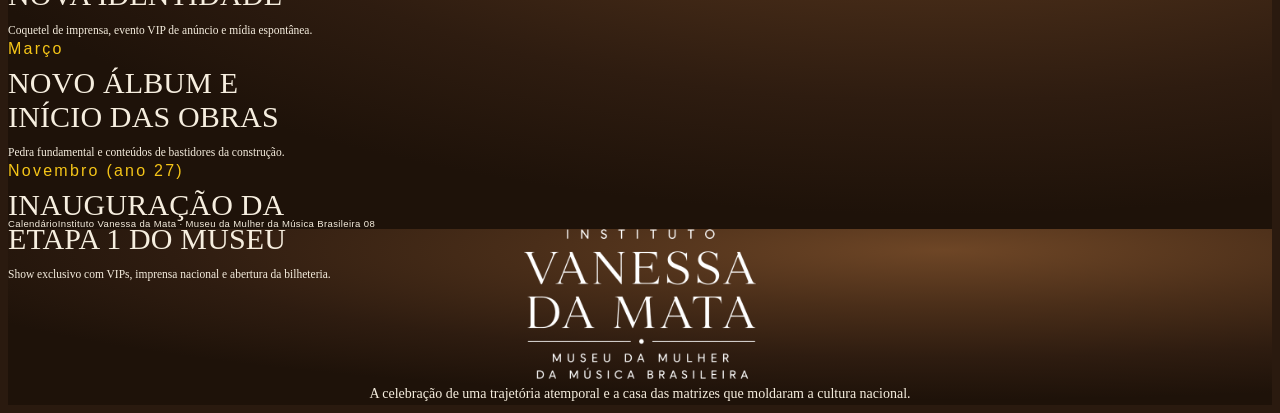
==== commit c2ef872f: "Instituto Vanessa: foto do figurino da turnê inteira e menor nos dois decks Co-Authored-By: Claude O" ====
--- a/instituto-vanessa-loccitane/generico.html
+++ b/instituto-vanessa-loccitane/generico.html
@@ -100,8 +100,8 @@
     <div class="card f1 col" style="justify-content:space-between"><div class="cap">02</div><div><h4 style="font-size:22px">Galeria de figurinos e acervo</h4><p style="margin-top:6px">Expositores com luz cênica.</p></div></div>
     <div class="card dk f1 col" style="justify-content:space-between"><div class="cap">03</div><div><h4 style="font-size:22px">Café e jardim de convivência</h4><p style="margin-top:6px">Espaço aberto com marca.</p></div></div>
   </div>
-  <div class="abs z" style="left:790px;top:62px">
-    <div class="ph rnd" style="width:340px;height:510px;background-image:url(img/vanessa_palco.jpg);border-radius:14px"></div>
+  <div class="abs z" style="left:840px;top:90px">
+    <img src="img/vanessa_palco.jpg" style="display:block;width:283px;height:440px;border-radius:12px">
     <div class="src" style="position:static;margin-top:8px;color:var(--mut)">Foto real: figurinos das turnês.</div>
   </div>
   <div class="foot"><span>Experiência</span><span class="r">Instituto Vanessa da Mata · Museu da Mulher da Música Brasileira <span class="pg">03</span></span></div>
